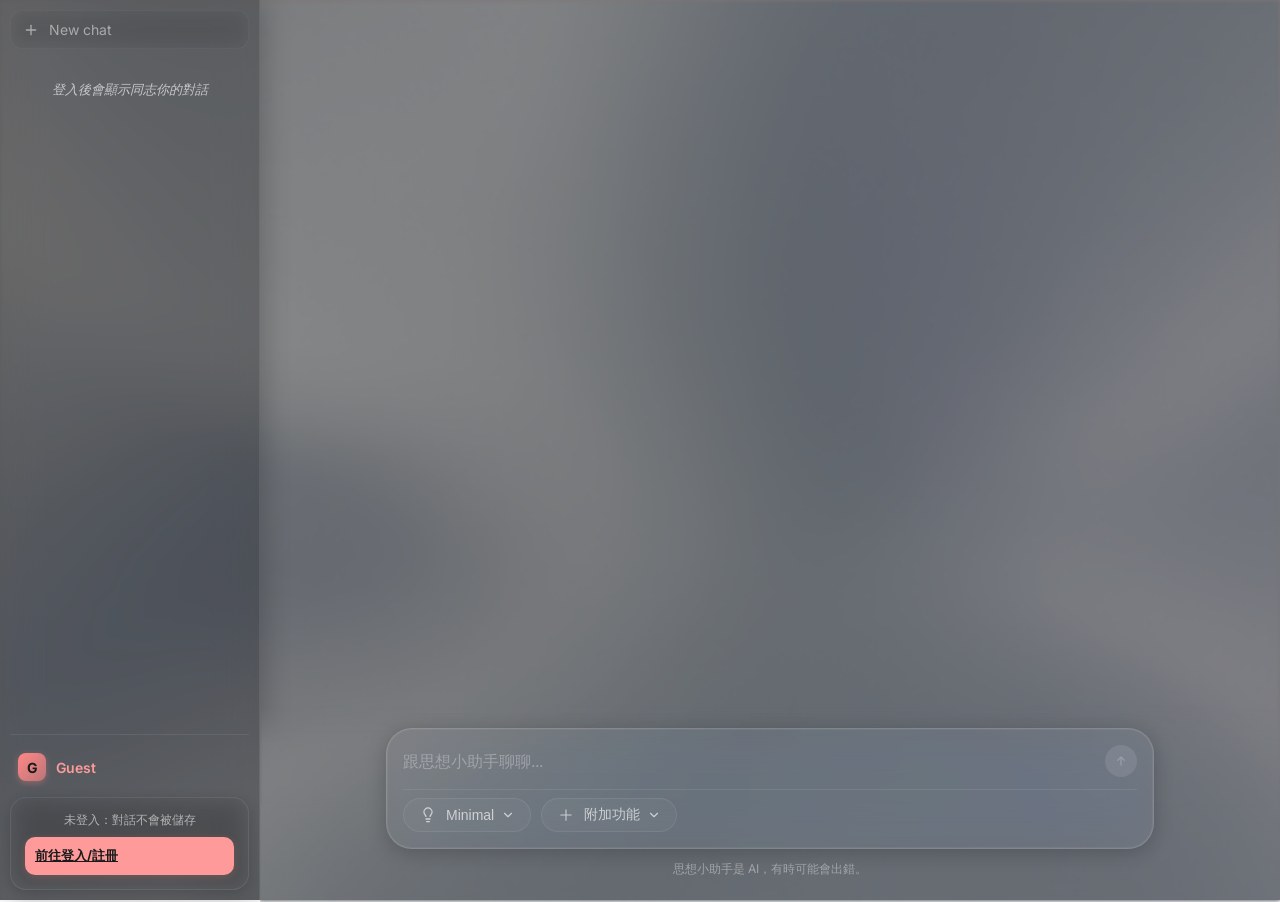
==== index.html @ cdf9d76c "fix(ui): disable delete button when no conversations exist Disables the "Delete All" button in the s" ====
<!DOCTYPE html>
<html lang="zh-TW">

<head>
  <meta charset="UTF-8">
  <meta name="viewport" content="width=device-width, initial-scale=1.0">
  <title>張師社會主義民主共和國 - 思想小助手</title>
  <link rel="icon" href="/static/images/favicon.ico" type="image/x-icon">

  <link rel="preconnect" href="https://fonts.googleapis.com">
  <link rel="preconnect" href="https://fonts.gstatic.com" crossorigin>
  <link
    href="https://fonts.googleapis.com/css2?family=Inter:wght@300;400;500;600&family=JetBrains+Mono:wght@400;500&display=swap"
    rel="stylesheet">

  <link rel="stylesheet" href="static/vendor/highlightjs/atom-one-dark.min.css">
  <link rel="stylesheet" href="static/vendor/katex/katex.min.css">
  <link rel="stylesheet" href="static/css/style.css">
</head>

<body>
  <div class="full-bg"><img src="/static/images/background.png"></div>
  <div class="app-container">
    <aside class="sidebar">
      <div class="new-chat-btn" id="new-chat-btn">
        <svg stroke="currentColor" fill="none" stroke-width="2" viewBox="0 0 24 24" stroke-linecap="round"
          stroke-linejoin="round" height="16" width="16" xmlns="http://www.w3.org/2000/svg">
          <line x1="12" y1="5" x2="12" y2="19"></line>
          <line x1="5" y1="12" x2="19" y2="12"></line>
        </svg>
        New chat
      </div>
      <div class="history-list" id="conversation-list">
        <div class="history-empty">登入後會顯示同志你的對話</div>
      </div>
      <div class="sidebar-footer">
        <div class="user-profile" id="user-profile">
          <div class="avatar" id="user-avatar">G</div>
          <div class="username" id="user-name">Guest</div>
        </div>
        <div class="auth-card">
          <div id="auth-hint" class="auth-hint">尚未登入</div>
          <div class="auth-actions">
            <a id="login-page-btn" class="primary-btn" href="login.html">前往登入/註冊</a>
            <button id="logout-btn" class="ghost-btn">登出</button>
          </div>
        </div>
      </div>
    </aside>

    <main class="chat-interface">
      <div class="mobile-header">
        <button id="mobile-menu-btn" aria-label="切換選單">
          <svg viewBox="0 0 24 24" fill="none" xmlns="http://www.w3.org/2000/svg">
            <path d="M4 6H20" stroke="currentColor" stroke-width="2" stroke-linecap="round" />
            <path d="M4 12H20" stroke="currentColor" stroke-width="2" stroke-linecap="round" />
            <path d="M4 18H20" stroke="currentColor" stroke-width="2" stroke-linecap="round" />
          </svg>
        </button>

      </div>

      <div id="chat-box" class="chat-container">
      </div>

      <div class="input-container">
        <div class="input-wrapper">
          <div class="input-main">
            <textarea id="user-input" placeholder="跟思想小助手聊聊..." rows="1"></textarea>
            <button id="send-button" disabled>
              <svg viewBox="0 0 24 24" fill="none" xmlns="http://www.w3.org/2000/svg">
                <path d="M7 11L12 6L17 11M12 18V7" stroke="currentColor" stroke-width="2" stroke-linecap="round"
                  stroke-linejoin="round" />
              </svg>
            </button>
          </div>
          <div class="prompt-tools-block" id="prompt-tools-block">
            <div class="prompt-tools-list" id="prompt-tools"></div>
          </div>
        </div>
        <div class="disclaimer">
          思想小助手是 AI，有時可能會出錯。
        </div>
        <div class="input-bg-footer"></div>
      </div>
    </main>
  </div>

  <div class="mobile-backdrop" id="mobile-backdrop"></div>

  <script src="static/vendor/katex/katex.min.js"></script>
  <script src="static/vendor/marked/marked.min.js"></script>
  <script src="static/vendor/highlightjs/highlight.min.js"></script>
  <script src="static/vendor/jszip/jszip.min.js"></script>

  <script src="static/vendor/firebase/firebase-app-compat.js"></script>
  <script src="static/vendor/firebase/firebase-auth-compat.js"></script>
  <script src="static/vendor/firebase/firebase-firestore-compat.js"></script>
  <script>
    const firebaseConfig = {
      apiKey: "AIzaSyBUsvCTTWQwZ-mWCOGCFeI0-P1fiORJmA0",
      authDomain: "chatzssdmrofficialgithubio.firebaseapp.com",
      projectId: "chatzssdmrofficialgithubio",
      storageBucket: "chatzssdmrofficialgithubio.firebasestorage.app",
      messagingSenderId: "792434430740",
      appId: "1:792434430740:web:5648e66d63b79d72e2a801",
      measurementId: "G-4ZVL8Z7JLS"
    };
    try {
      firebase.initializeApp(firebaseConfig);
    } catch (e) {
      console.error("Firebase 初始化失敗，請確認設定是否已填寫。", e);
    }
  </script>
  <script src="static/js/constants.js"></script>
  <script src="static/js/system-instruction.js"></script>
  <script src="static/js/zhang-quotes.js"></script>
  <script src="static/js/red-universe.js"></script>
  <script src="static/js/firebase-init.js"></script>
  <script src="static/js/state.js"></script>
  <script src="static/js/utils.js"></script>
  <script src="static/js/dom-elements.js"></script>
  <script src="static/js/prompt-tools.js"></script>
  <script src="static/js/ui.js"></script>
  <script src="static/js/chat-ui.js"></script>
  <script src="static/js/db.js"></script>
  <script src="static/js/modals.js"></script>
  <script src="static/js/auth-db-actions.js"></script>
  <script src="static/js/auth-observer.js"></script>
  <script src="static/js/api-utils.js"></script>
  <script src="static/js/search-utils.js"></script>
  <script src="static/js/chat-api.js"></script>
  <script src="static/js/events.js"></script>

</body>

</html>
---- static/vendor/highlightjs/atom-one-dark.min.css ----
pre code.hljs {
    display: block;
    overflow-x: auto;
    padding: 1em
}

code.hljs {
    padding: 3px 5px
}

.hljs {
    color: #abb2bf;
    background: #282c34
}

.hljs-comment,
.hljs-quote {
    color: #5c6370;
    font-style: italic
}

.hljs-doctag,
.hljs-formula,
.hljs-keyword {
    color: #c678dd
}

.hljs-deletion,
.hljs-name,
.hljs-section,
.hljs-selector-tag,
.hljs-subst {
    color: #e06c75
}

.hljs-literal {
    color: #56b6c2
}

.hljs-addition,
.hljs-attribute,
.hljs-meta .hljs-string,
.hljs-regexp,
.hljs-string {
    color: #98c379
}

.hljs-attr,
.hljs-number,
.hljs-selector-attr,
.hljs-selector-class,
.hljs-selector-pseudo,
.hljs-template-variable,
.hljs-type,
.hljs-variable {
    color: #d19a66
}

.hljs-bullet,
.hljs-link,
.hljs-meta,
.hljs-selector-id,
.hljs-symbol,
.hljs-title {
    color: #61aeee
}

.hljs-built_in,
.hljs-class .hljs-title,
.hljs-title.class_ {
    color: #e6c07b
}

.hljs-emphasis {
    font-style: italic
}

.hljs-strong {
    font-weight: 700
}

.hljs-link {
    text-decoration: underline
}
---- static/css/style.css ----
@import url('./modules/variables.css');
@import url('./modules/base.css');
@import url('./modules/layout.css');
@import url('./modules/sidebar.css');
@import url('./modules/chat.css');
@import url('./modules/latex.css');
@import url('./modules/input.css');
@import url('./modules/components.css');
@import url('./modules/background.css');
@import url('./modules/settings.css');
@import url('./modules/mobile.css');
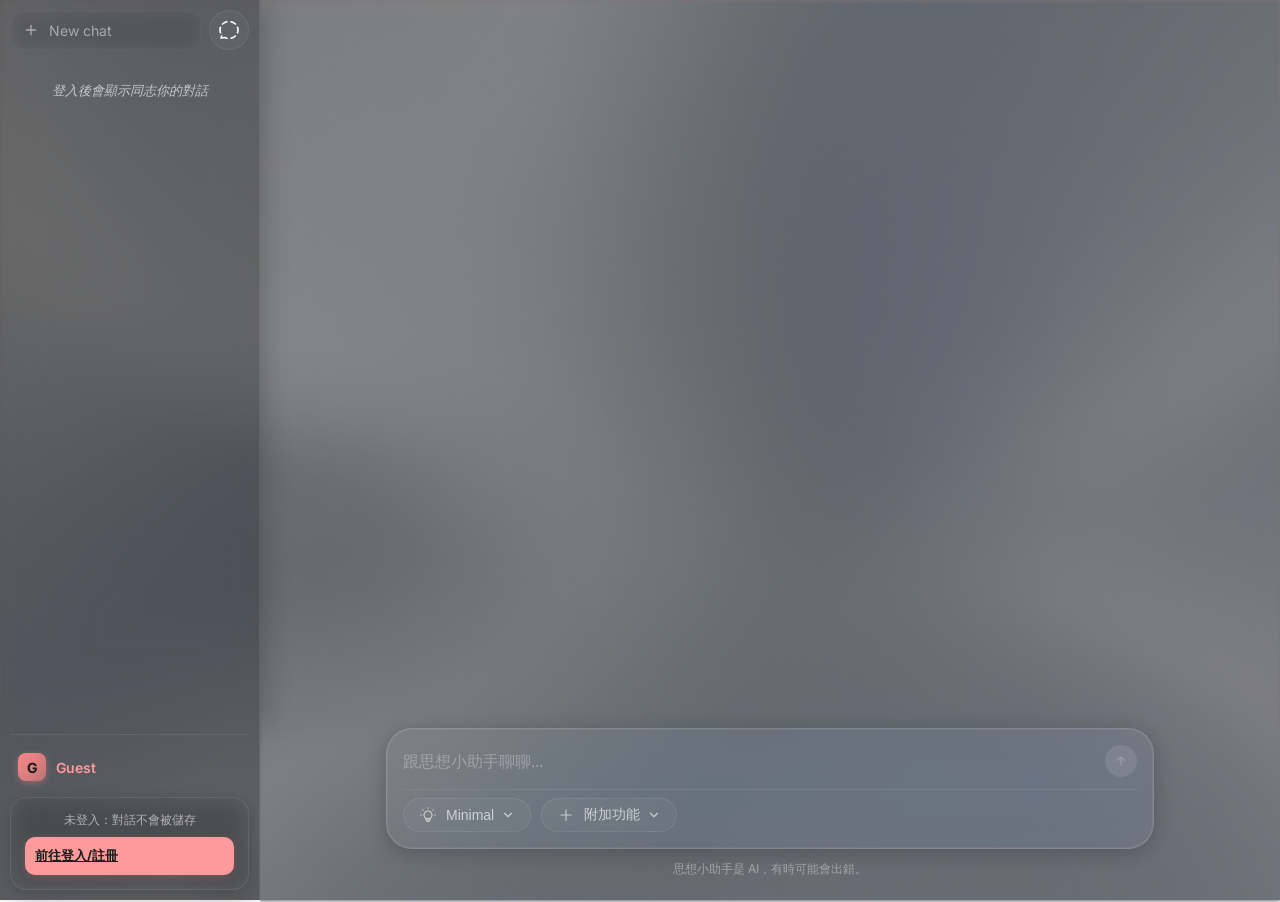
==== commit 269465c0: "feat(chat): implement temporary chat mode Introduced a temporary chat mode that allows users to inte" ====
--- a/index.html
+++ b/index.html
@@ -22,13 +22,17 @@
   <div class="full-bg"><img src="/static/images/background.png"></div>
   <div class="app-container">
     <aside class="sidebar">
-      <div class="new-chat-btn" id="new-chat-btn">
-        <svg stroke="currentColor" fill="none" stroke-width="2" viewBox="0 0 24 24" stroke-linecap="round"
-          stroke-linejoin="round" height="16" width="16" xmlns="http://www.w3.org/2000/svg">
-          <line x1="12" y1="5" x2="12" y2="19"></line>
-          <line x1="5" y1="12" x2="19" y2="12"></line>
-        </svg>
-        New chat
+      <div style="display: flex; gap: 8px; align-items: center;">
+        <div class="new-chat-btn" id="new-chat-btn" style="flex-grow: 1;">
+          <svg stroke="currentColor" fill="none" stroke-width="2" viewBox="0 0 24 24" stroke-linecap="round"
+            stroke-linejoin="round" height="16" width="16" xmlns="http://www.w3.org/2000/svg">
+            <line x1="12" y1="5" x2="12" y2="19"></line>
+            <line x1="5" y1="12" x2="19" y2="12"></line>
+          </svg>
+          New chat
+        </div>
+        <button id="temp-chat-btn" class="icon-btn temp-chat-btn" title="臨時對話模式" style="border-radius: 50%; width: 40px; height: 40px; padding: 0; display: flex; align-items: center; justify-content: center; background-color: rgba(255, 255, 255, 0.03); border: 1px solid var(--glass-border); color: var(--text-primary); cursor: pointer; transition: all 0.3s ease; flex-shrink: 0; margin-top: 0;">
+        </button>
       </div>
       <div class="history-list" id="conversation-list">
         <div class="history-empty">登入後會顯示同志你的對話</div>
@@ -49,6 +53,7 @@
     </aside>
 
     <main class="chat-interface">
+      <div id="temp-chat-banner" class="temp-chat-banner" style="display: none; background-color: rgba(255, 255, 255, 0.05); color: var(--text-secondary); text-align: center; padding: 8px; font-weight: 500; border-bottom: 1px solid var(--glass-border); font-size: 13px; z-index: 100; backdrop-filter: blur(10px); -webkit-backdrop-filter: blur(10px);">臨時對話模式</div>
       <div class="mobile-header">
         <button id="mobile-menu-btn" aria-label="切換選單">
           <svg viewBox="0 0 24 24" fill="none" xmlns="http://www.w3.org/2000/svg">
@@ -112,6 +117,7 @@
       console.error("Firebase 初始化失敗，請確認設定是否已填寫。", e);
     }
   </script>
+  <script src="static/js/svg-icons.js"></script>
   <script src="static/js/constants.js"></script>
   <script src="static/js/system-instruction.js"></script>
   <script src="static/js/zhang-quotes.js"></script>
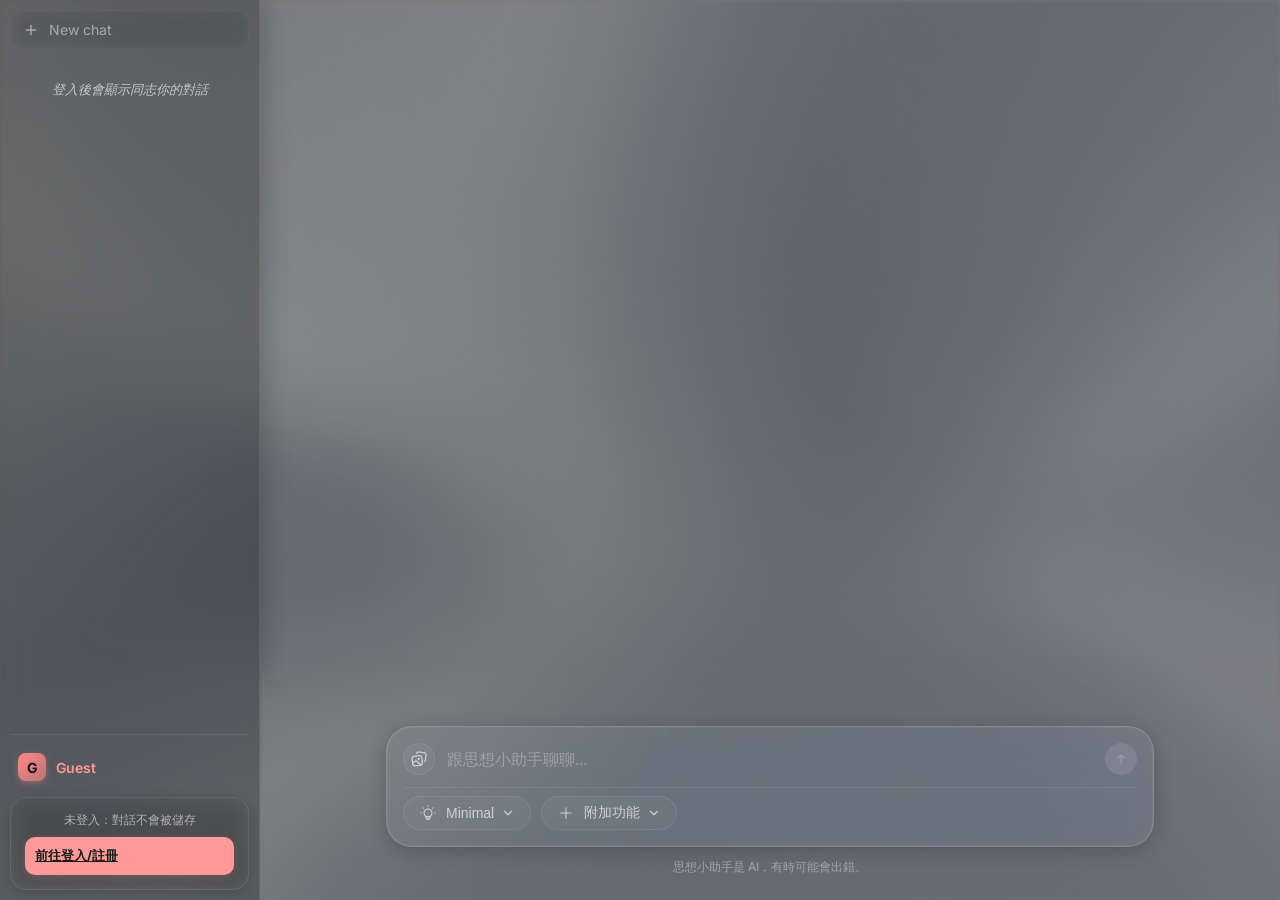
==== commit 1b1873be: "feat(chat): implement image attachment and vision support Implemented functionality to attach and se" ====
--- a/index.html
+++ b/index.html
@@ -71,6 +71,8 @@
       <div class="input-container">
         <div class="input-wrapper">
           <div class="input-main">
+            <button id="attach-photo-button" class="attach-photo-btn" type="button" title="上傳圖片" aria-label="上傳圖片"></button>
+            <input id="attach-photo-input" type="file" hidden>
             <textarea id="user-input" placeholder="跟思想小助手聊聊..." rows="1"></textarea>
             <button id="send-button" disabled>
               <svg viewBox="0 0 24 24" fill="none" xmlns="http://www.w3.org/2000/svg">
@@ -140,4 +142,4 @@
 
 </body>
 
-</html>+</html>
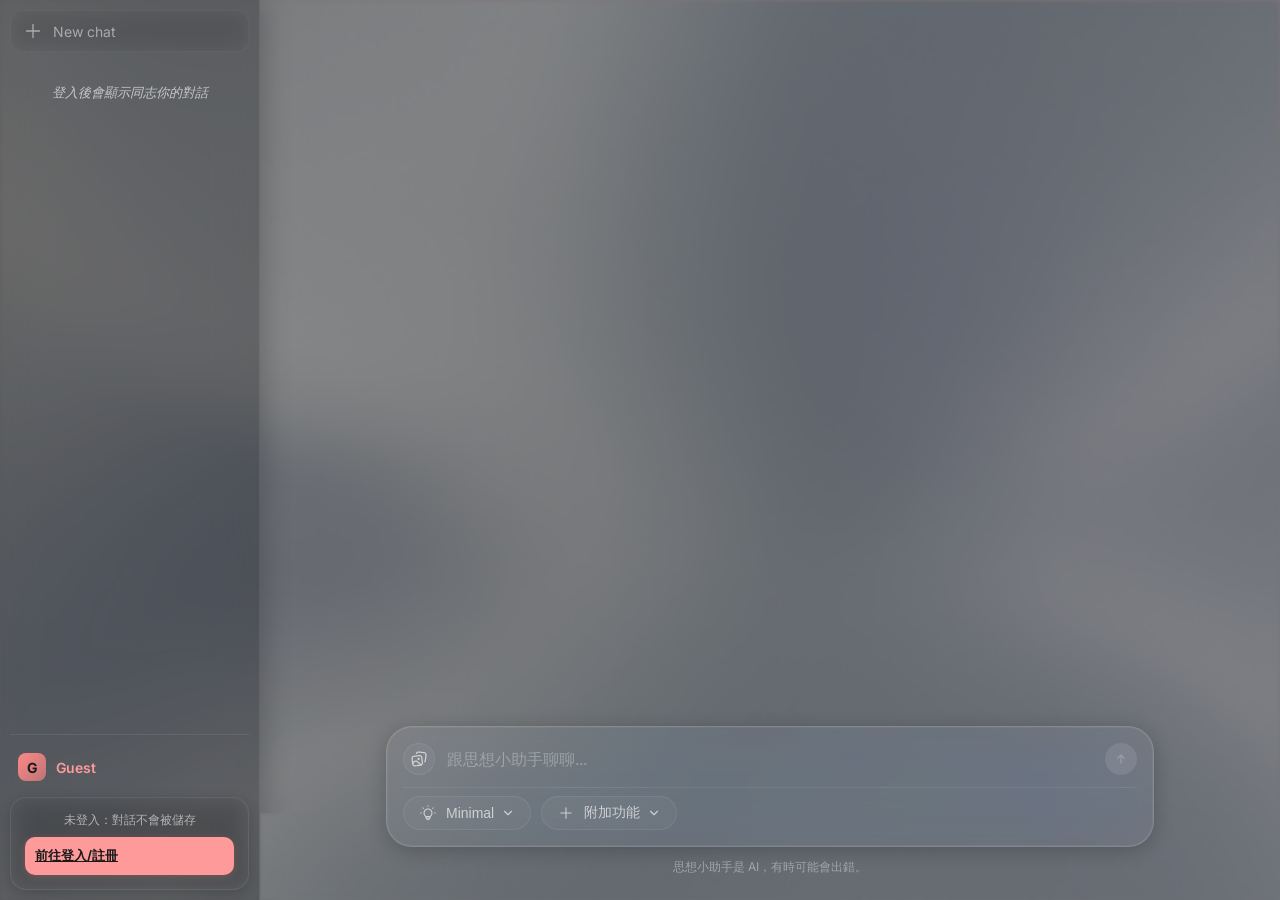
==== commit 10f94cad: "feat(chat): add image download capability and unify download icons Implemented a download button for" ====
--- a/index.html
+++ b/index.html
@@ -24,11 +24,7 @@
     <aside class="sidebar">
       <div style="display: flex; gap: 8px; align-items: center;">
         <div class="new-chat-btn" id="new-chat-btn" style="flex-grow: 1;">
-          <svg stroke="currentColor" fill="none" stroke-width="2" viewBox="0 0 24 24" stroke-linecap="round"
-            stroke-linejoin="round" height="16" width="16" xmlns="http://www.w3.org/2000/svg">
-            <line x1="12" y1="5" x2="12" y2="19"></line>
-            <line x1="5" y1="12" x2="19" y2="12"></line>
-          </svg>
+        <svg width="20" height="20" viewBox="0 0 20 20" fill="none" xmlns="http://www.w3.org/2000/svg"><path d="M9.335 16.5v-5.835H3.5a.665.665 0 1 1 0-1.33h5.835V3.5a.665.665 0 0 1 1.33 0v5.835H16.5l.134.014a.665.665 0 0 1 0 1.302l-.134.014h-5.835V16.5a.665.665 0 1 1-1.33 0" fill="currentColor"/></svg>
           New chat
         </div>
         <button id="temp-chat-btn" class="icon-btn temp-chat-btn" title="臨時對話模式" style="border-radius: 50%; width: 40px; height: 40px; padding: 0; display: flex; align-items: center; justify-content: center; background-color: rgba(255, 255, 255, 0.03); border: 1px solid var(--glass-border); color: var(--text-primary); cursor: pointer; transition: all 0.3s ease; flex-shrink: 0; margin-top: 0;">
@@ -70,9 +66,10 @@
 
       <div class="input-container">
         <div class="input-wrapper">
+          <div id="image-preview-container" class="image-preview-container" style="display: none;"></div>
           <div class="input-main">
             <button id="attach-photo-button" class="attach-photo-btn" type="button" title="上傳圖片" aria-label="上傳圖片"></button>
-            <input id="attach-photo-input" type="file" hidden>
+            <input id="attach-photo-input" type="file" multiple hidden>
             <textarea id="user-input" placeholder="跟思想小助手聊聊..." rows="1"></textarea>
             <button id="send-button" disabled>
               <svg viewBox="0 0 24 24" fill="none" xmlns="http://www.w3.org/2000/svg">
